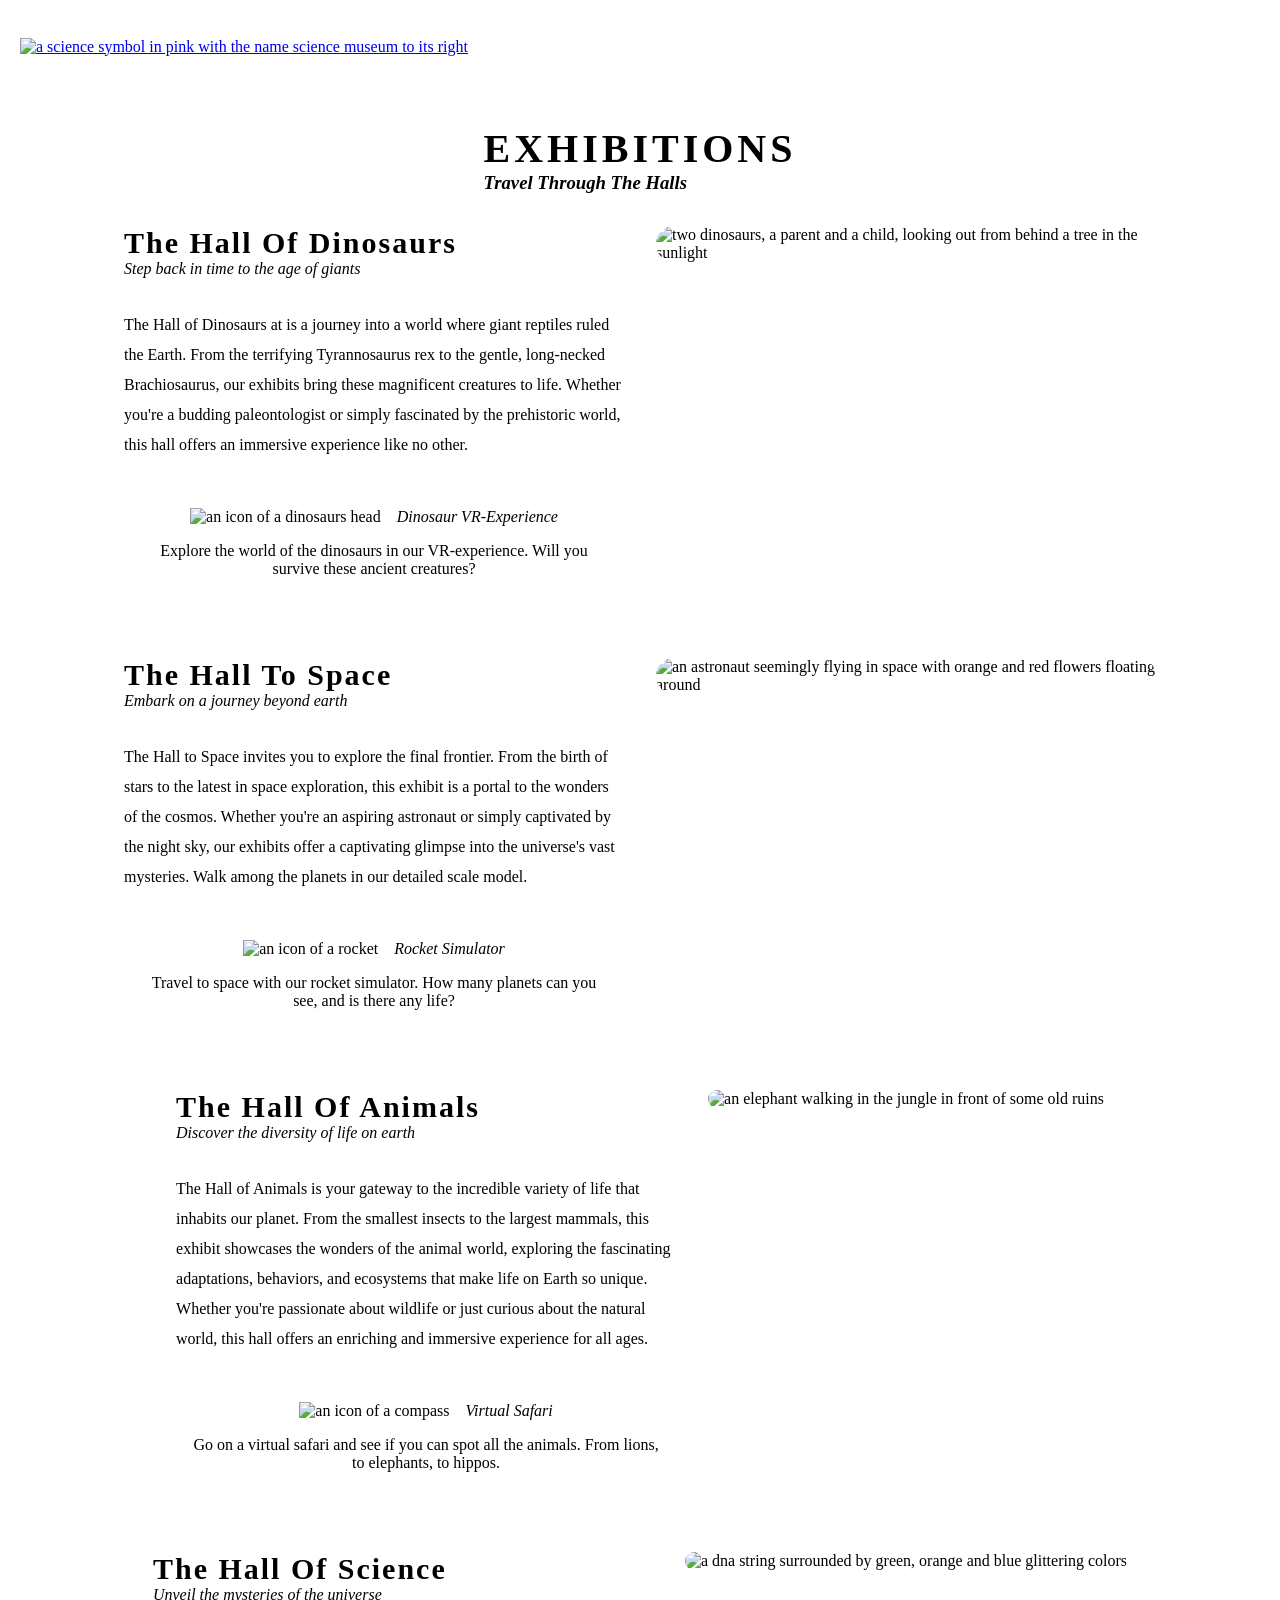
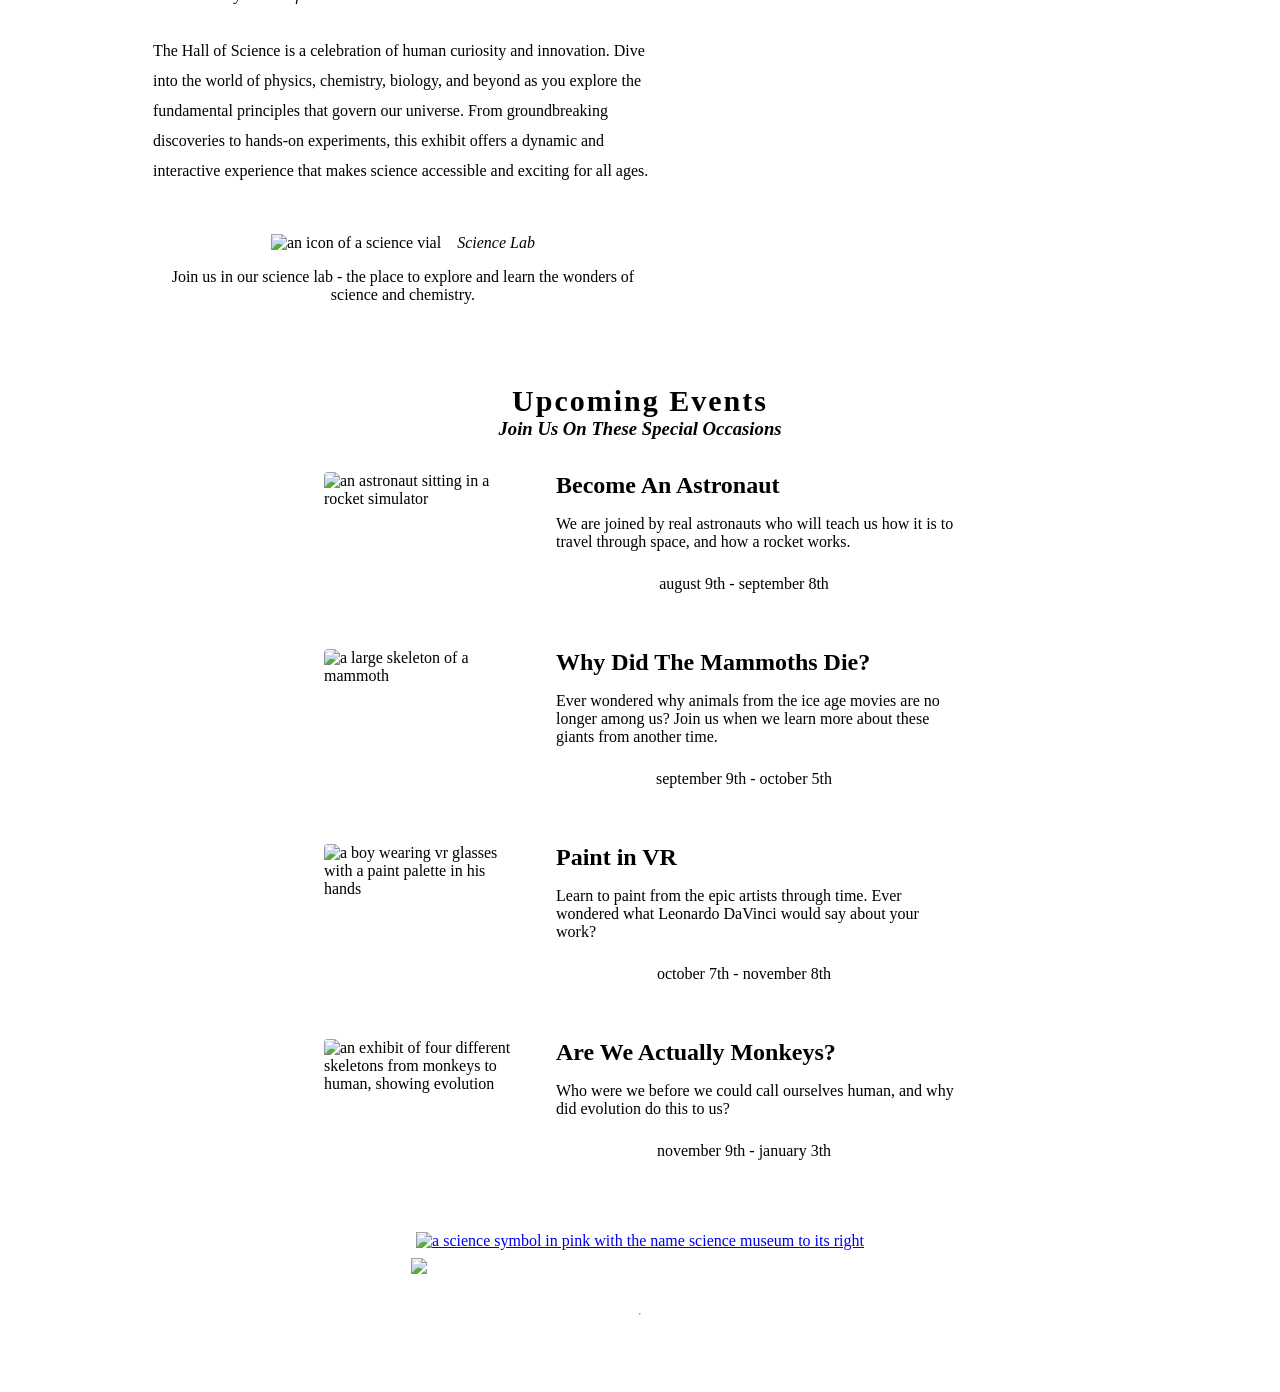
==== content/exhibitions.html @ aac6484a "alignment fixes" ====
<!DOCTYPE html>
<html lang="en">
<head>
  <meta charset="UTF-8">
  <meta name="viewport" content="width=device-width, initial-scale=1.0">
  <meta name="description" content="Exhibitions and events at the Science Museum">
  <title>Science Museum | Exhibitions</title>
  <link rel="stylesheet" href="../css/styles.css">
  <link rel="stylesheet" href="../css/exhibitions.css">
  <link rel="icon" type="image/x-icon" href="../assets/favicon/favicon.ico">
  <link rel="preconnect" href="https://fonts.googleapis.com">
  <link rel="preconnect" href="https://fonts.gstatic.com" crossorigin>
  <link href="https://fonts.googleapis.com/css2?family=Montserrat:ital,wght@0,100..900;1,100..900&family=Poppins:ital,wght@0,100;0,200;0,300;0,400;0,500;0,600;0,700;0,800;0,900;1,100;1,200;1,300;1,400;1,500;1,600;1,700;1,800;1,900&display=swap" rel="stylesheet">
</head>

<body>

  <header>
    <a href="../index.html" title="Science Museum Home">
      <img src="../assets/icons/logo-header.png" alt="a science symbol in pink with the name science museum to its right">
    </a>
    <div class="header-menu">
      <input type="checkbox" id="hamburger-checkbox">
      <label for="hamburger-checkbox">
        <img src="../assets/icons/hamburger-menu.png" alt="icon for dropdown menu">
      </label>
      <nav class="header-nav">
        <a href="exhibitions.html" title="Explore our exhibitions" class="active">Exhibitions</a>
        <a href="about.html" title="Learn more about us">About</a>
        <a href="contributions.html" title="Contribute to the museum">Contributions</a>
        <a href="contact.html" title="Contact us">Contact</a>
      </nav>
    </div>  
  </header>

  <main>

    <section class="exhibitions-header">
      <h1>exhibitions</h1>
      <h3>travel through the halls</h3>   
    </section>

    <section class="exhibition-card" id="dinosaurs">
      <div class="exhibition-info">
        <div>
          <h2>The Hall of Dinosaurs</h2>
          <p>Step back in time to the age of giants</p>  
        </div>
        <div>
          <p class="line-height">The Hall of Dinosaurs at is a journey into a world where giant reptiles ruled the Earth. From the terrifying Tyrannosaurus rex to the gentle, long-necked Brachiosaurus, our exhibits bring these magnificent creatures to life. Whether you're a budding paleontologist or simply fascinated by the prehistoric world, this hall offers an immersive experience like no other.</p>  
        </div>
        <div class="exhibition-activity">
          <div>
            <img src="../assets/icons/activities-dinosaur.png" alt="an icon of a dinosaurs head">
            <p>Dinosaur VR-Experience</p>
          </div>
          <div>
            <p>Explore the world of the dinosaurs in our VR-experience. Will you survive these ancient creatures?</p>
          </div>
        </div>
      </div>
      <div>
        <img src="../assets/images/exhibitions-dinosaur.jpg" alt="two dinosaurs, a parent and a child, looking out from behind a tree in the sunlight" class="exhibition-image">
      </div>
    </section>

    <section class="exhibition-card" id="space">
      <div class="exhibition-info">
        <div>
          <h2>The Hall to space</h2>
          <p>Embark on a journey beyond earth</p>  
        </div>
        <div>
          <p class="line-height">The Hall to Space invites you to explore the final frontier. From the birth of stars to the latest in space exploration, this exhibit is a portal to the wonders of the cosmos. Whether you're an aspiring astronaut or simply captivated by the night sky, our exhibits offer a captivating glimpse into the universe's vast mysteries. Walk among the planets in our detailed scale model.</p>
        </div>
        <div class="exhibition-activity">
          <div class="exhibition-activity-title">
            <img src="../assets/icons/activities-rocket.png" alt="an icon of a rocket">
            <p>Rocket Simulator</p>
          </div>
          <div>
            <p>Travel to space with our rocket simulator. 
              How many planets can you see, and is there any life?</p>
          </div>
        </div>
      </div>
      <div>
        <img src="../assets/images/exhibitions-astronaut.jpg" alt="an astronaut seemingly flying in space with orange and red flowers floating around" class="exhibition-image">
      </div>
    </section>

    <section class="exhibition-card" id="animals">
      <div class="exhibition-info">
        <div>
          <h2>the hall of animals</h2>
          <p>Discover the diversity of life on earth</p>  
        </div>
        <div>
          <p class="line-height">The Hall of Animals is your gateway to the incredible variety of life that inhabits our planet. From the smallest insects to the largest mammals, this exhibit showcases the wonders of the animal world, exploring the fascinating adaptations, behaviors, and ecosystems that make life on Earth so unique. Whether you're passionate about wildlife or just curious about the natural world, this hall offers an enriching and immersive experience for all ages.</p>
        </div>
        <div class="exhibition-activity">
          <div class="exhibition-activity-title">
            <img src="../assets/icons/activities-safari.png" alt="an icon of a compass">
            <p>Virtual Safari</p>
          </div>
          <div>
            <p>Go on a virtual safari and see if you can spot all the animals. From lions, to elephants, to hippos.</p>
          </div>
        </div>
      </div>
      <div>
        <img src="../assets/images/exhibitions-elephant.jpg" alt="an elephant walking in the jungle in front of some old ruins" class="exhibition-image">
      </div>
    </section>

    <section class="exhibition-card" id="science">
      <div class="exhibition-info">
        <div>
          <h2>the hall of science</h2>
          <p>Unveil the mysteries of the universe</p>  
        </div>
        <div>
          <p class="line-height">The Hall of Science is a celebration of human curiosity and innovation. Dive into the world of physics, chemistry, biology, and beyond as you explore the fundamental principles that govern our universe. From groundbreaking discoveries to hands-on experiments, this exhibit offers a dynamic and interactive experience that makes science accessible and exciting for all ages. </p>
        </div>
        <div class="exhibition-activity">
          <div class="exhibition-activity-title">
            <img src="../assets/icons/activities-lab.png" alt="an icon of a science vial">
            <p>Science Lab</p>
          </div>
          <div>
            <p>Join us in our science lab - the place to explore and learn the wonders of science and chemistry.</p>
          </div>
        </div>
      </div>
      <div>
        <img src="../assets/images/exhibitions-science.jpg" alt="a dna string surrounded by green, orange and blue glittering colors" class="exhibition-image">
      </div>
    </section>

    <section class="events">
      <h2>upcoming events</h2>
      <h3>join us on these special occasions</h3>

      <div class="event-card">
        <div>
          <img src="../assets/images/event-astronaut.jpg" alt="an astronaut sitting in a rocket simulator">
        </div>
        <div class="event-info">
          <h4>Become An Astronaut</h4>
          <p>We are joined by real astronauts who will teach us how it is to travel through space, and how a rocket works.</p>
          <p class="event-date">august 9th - september 8th</p>
        </div>
      </div>

      <div class="event-card">
        <div>
          <img src="../assets/images/event-mammoth.jpg" alt="a large skeleton of a mammoth">
        </div>
        <div class="event-info">
          <h4>Why Did The Mammoths Die?</h4>
          <p>Ever wondered why animals from the ice age movies are no longer among us? Join us when we learn more about these giants from another time.</p>
          <p class="event-date">september 9th - october 5th</p>
        </div>
      </div>

      <div class="event-card">
        <div>
          <img src="../assets/images/event-paint.jpg" alt="a boy wearing vr glasses with a paint palette in his hands">
        </div>
        <div class="event-info">
          <h4>Paint in VR</h4>
          <p>Learn to paint from the epic artists through time. Ever wondered what Leonardo DaVinci would say about your work?</p>
          <p class="event-date">october 7th - november 8th</p>
        </div>
      </div>

      <div class="event-card">
        <div>
          <img src="../assets/images/event-monkeys.jpg" alt="an exhibit of four different skeletons from monkeys to human, showing evolution">
        </div>
        <div class="event-info">
          <h4>Are We Actually Monkeys?</h4>
          <p>Who were we before we could call ourselves human, and why did evolution do this to us?</p>
          <p class="event-date">november 9th - january 3th</p>
        </div>
      </div>

    </section>

  </main>

  <footer>
    <a href="../index.html" title="Science Museum Home">
      <img src="../assets/icons/logo-footer.png" alt="a science symbol in pink with the name science museum to its right">
    </a>
    <img class="footer-planets" src="../assets/images/footer-planets.jpg" alt="a line of eight planets who each have different levels of sun exposure">
    <div class="footer-nav">
      <a href="exhibitions.html">Exhibitions</a>
      <a href="about.html">About</a>
      <a href="contributions.html">Contributions</a>
      <a href="contact.html">Contact</a>
      <a href="privacy-policy.html">Privacy Policy</a>
      <a href="terms-and-conditions.html">Terms and Conditions</a>
    </div>
    <hr>
    <div class="footer-end">
      <div>
        <p>&copy; 2024 Martine Kongsrud.</p>
        <p>All rights reserved.</p>
      </div>
      <div>
        <a href="https://www.freepik.com" target="_blank">
          <p>Images by Freepik</p>
        </a>
        <a href="https://www.svgrepo.com/" target="_blank">
          <p>Icons by SVG repo</p>
        </a>
      </div>
    </div>
  </footer>
  
</body>
</html>
---- css/styles.css ----
@import url('variables.css');

* {
  margin: 0;
  padding: 0;
}

main {
  display: flex;
  flex-direction: column;
  align-items: center; 
  background-color: white;
}

/* TYPOGRAPHY  */
h1, h2, h3, h4 {
  font-family: var(--font-primary);
} 

h1 {
  text-transform: uppercase;
  font-size: 2.5rem;
  letter-spacing: 4px;
  font-weight: 800;
}

h2 {
  text-transform: capitalize;
  font-size: 1.875rem;
  letter-spacing: 2px;
  font-weight: 800;
}

h3 {
  font-style: italic;
  text-transform: capitalize;
}

h4 {
  font-weight: bold;
  font-size: 1.5rem;
}

p {
  font-family: var(--font-secondary);
  font-weight: 400;
  font-size: 1rem;
}

/* BUTTONS */
.cta {
  display: flex;
  justify-content: center;
  color: white;
  background-color: var(--secondary-color);
  padding: .63em;
  font-family: var(--font-secondary);
  text-decoration: none;
  font-size: 1.2rem;
  text-transform: uppercase;
  min-width: 200px;
  max-width: 250px;
  border-radius: 10px;
  box-shadow: 0px 4px 4px 0px rgba(0, 0, 0, 0.25);
  transition-property: background-color, color;
  transition-duration: 0.5s;
}

.cta:hover {
  background-color: white;
  color: var(--secondary-color);
  cursor: pointer;
}

.contribute-btn {
  text-decoration: none;
  color: white;
  font-family: var(--font-secondary);
  text-transform: capitalize;
  border: 2px solid var(--secondary-color);
  width: 200px;
  padding: .63em;
  border-radius: 6px;
  box-shadow: 0px 4px 4px 0px rgba(0, 0, 0, 0.25);
  transition-property: background-color;
  transition-duration: 0.5s;
  margin-top: 1rem;
}

.contribute-btn:hover {
  background-color: var(--secondary-color);
}

/* HEADER & FOOTER */
header {
  background-color: var(--primary-color);
  color: white;
  display: flex;
  align-items: center;
  justify-content: space-between;
  padding: 1.25rem;
}

.header-menu a,
.footer-nav a {
  font-family: var(--font-primary);
  text-decoration: none;
  color: white;
  font-size: 1.125rem;
}

.header-menu a {
  margin-right: 1em;
  padding-bottom: 5px;
  position: relative;
}

.header-menu a::after {
  content: "";
  position: absolute;
  left: 0;
  bottom: 0;
  width: 0;
  height: 2px;
  background-color: var(--secondary-color);
  transition: width 0.3s ease-in-out;
}

.header-menu a:hover::after {
  width: 100%;
}

.header-menu a.active::after {
  width: 100%;
}

.header-nav {
  display: flex;
  flex-direction: column;
  gap: 4rem;
  background-color: var(--primary-color);
  padding: 1rem;
  top:0;
  right: 0;
  margin-top: 5.81em;
  transition: 0.3s;
}

#hamburger-checkbox {
  display: none;
}

#hamburger-checkbox:checked ~ .header-nav {
  opacity: 100;
}

footer {
  background-color: var(--tertiary-color);
  color: white;
  padding: 1rem;
  display: flex;
  flex-direction: column;
  align-items: center;
  justify-content: center;
  gap: 0.5rem;
}

.footer-nav {
  display: flex;
  flex-wrap: wrap;
  gap: 1rem;
  justify-content: center;
}

.footer-end {
  border-top: 1px solid white;
  display: flex;
  padding: 0.5rem;
  justify-content: space-between;
  gap: 6rem;
}

.footer-end a {
  text-decoration: none;
  color: white;
}

.footer-planets {
  max-width: 100%;
}

@media only screen and (max-width: 720px) {
  .header-nav {
    position: absolute;
    opacity: 0;
    padding: 4rem;
  }
}

@media only screen and (min-width: 721px) {
  .header-nav {
    display: block;
    margin: 0;
  }

  .header-menu label {
    display: none;
  }

  .index-header {
    background-repeat:round;
  }
}

/* PRIVACY POLICY & TERMS AND CONDITIONS*/
.documents {
  padding: 2rem;
  max-width: 800px;
}

.document-header {
  padding-bottom: 2rem;
}

.documents div {
  margin-bottom: 2rem;
  line-height: 30px;
}
---- css/exhibitions.css ----
.exhibitions-header {
  padding: 2rem 2rem 0;
}

.exhibition-card {
  display: flex;
  flex-wrap: wrap;
  margin: 2rem;
  gap: 2rem;
  justify-content: center;
}

.exhibition-info {
  max-width: 500px;
  gap: 2rem;
  display: flex;
  flex-direction: column;
  justify-content: space-between;
}

.exhibition-info p:nth-child(2) {
  font-style: italic;
}

.exhibition-image {
  width: 100%;
  height: 100%;
  max-width: 500px;
  object-fit: cover;
  border-radius: 30px;
}

.exhibition-activity {
  display: flex;
  flex-direction: column;
  background-color: var(--primary-color);
  color: var(--text-on-primary);
  padding: 1rem;
  align-items: center;
  text-align: center;
  max-width: 100%;
  border-radius: 20px;
  gap: 1rem;
  justify-content: flex-end;
}

.exhibition-activity div:first-child {
  display: flex;
  gap: 1rem;
}

.exhibition-activity img {
  max-height: 30px;
}

.exhibition-activity-title {
  align-items: center;
}

.line-height {
  line-height: 30px;
}

.events {
  margin-top: 2rem;
  display: flex;
  flex-direction: column;
  align-items: center;
  margin-bottom: 2rem;
}

.event-card {
  display: flex;
  gap: 1rem;
  padding: 1rem;
  margin-top: 1rem;
}

.event-card img {
  max-width: 100px;
  height: 100%;
  object-fit: cover;
  border-radius: 4px;
}

.event-info {
  display: flex;
  flex-direction: column;
  gap: 1rem;
  max-width: 400px;
}

.event-date {
  background-color: var(--primary-color);
  color: var(--text-on-primary);
  border-radius: 4px;
  padding: 0.5rem;
  display: flex;
  justify-content: center;
  max-width: 90%;
}

@media only screen and (min-width: 500px) {  
  .event-card {
    gap: 2rem;
  }  

  .event-card img {
    max-width: 200px;
  }

  .event-info {
    justify-content: space-between;
  }
}
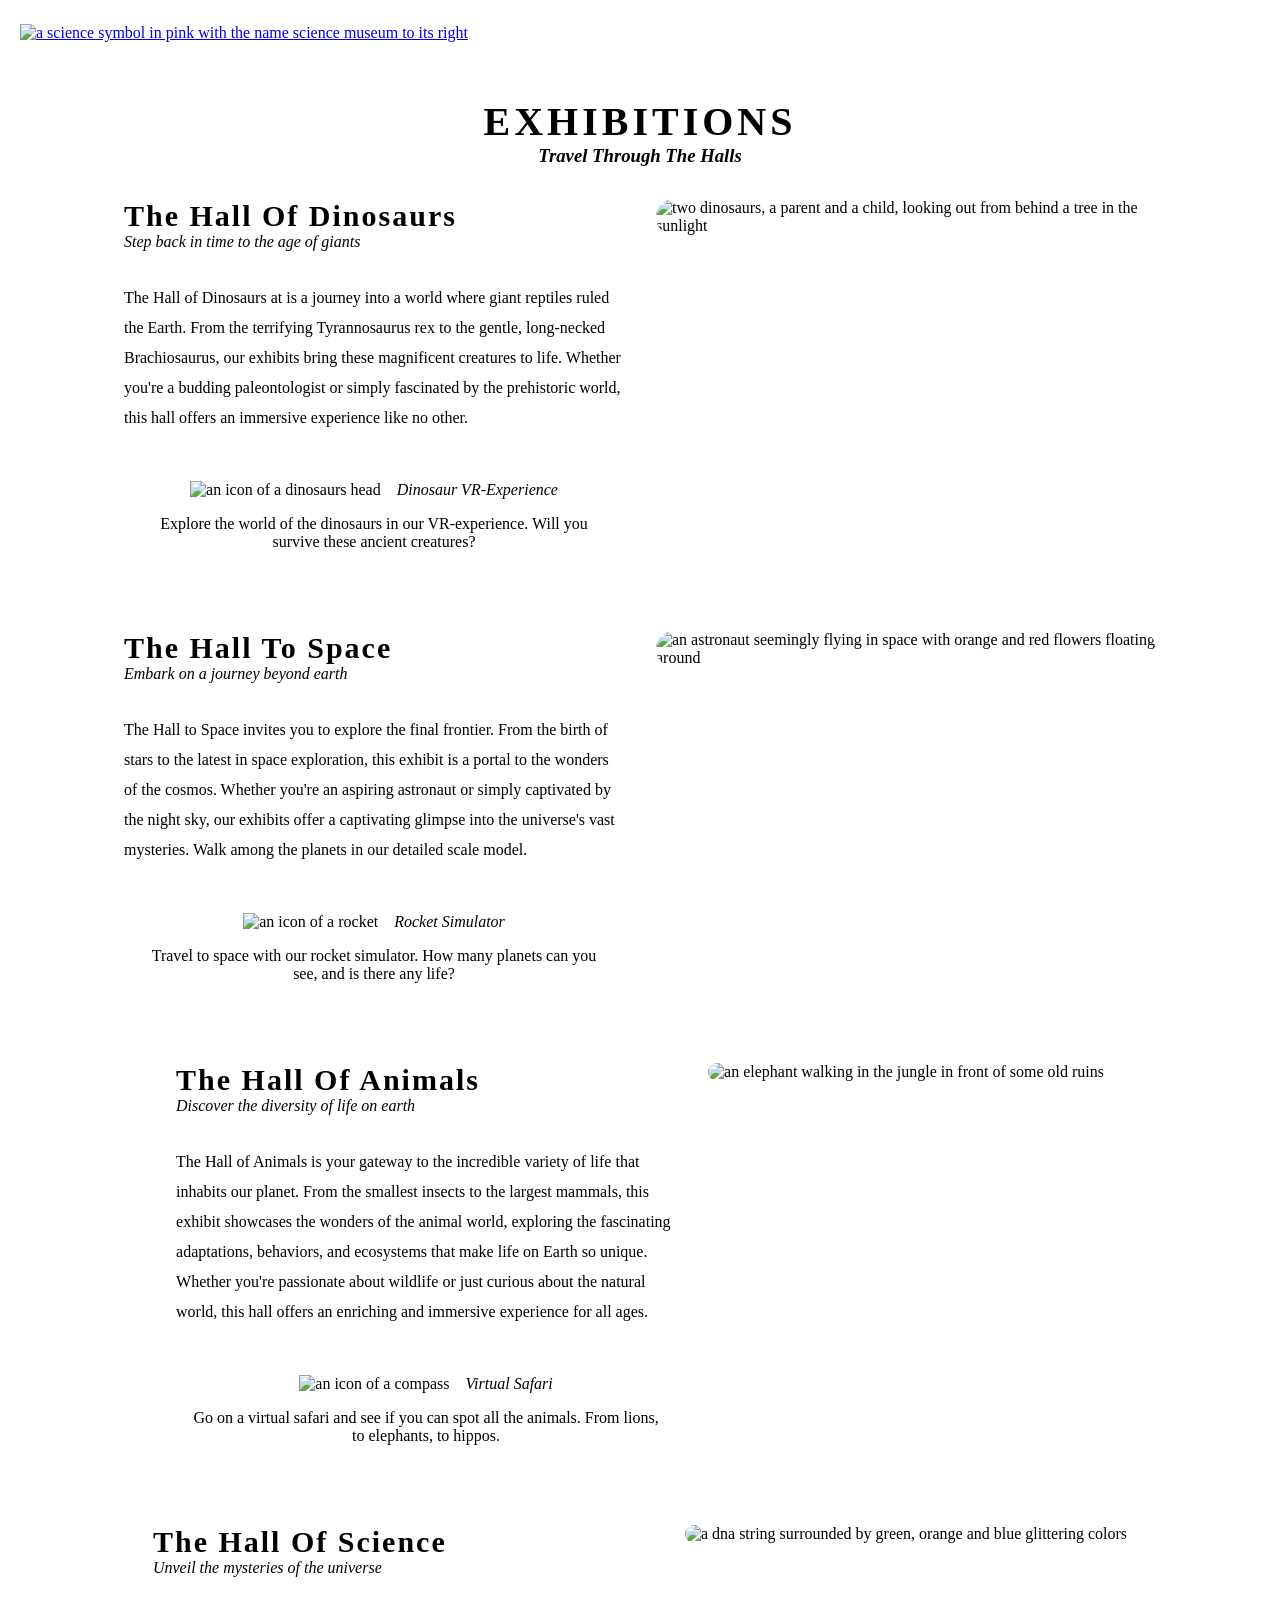
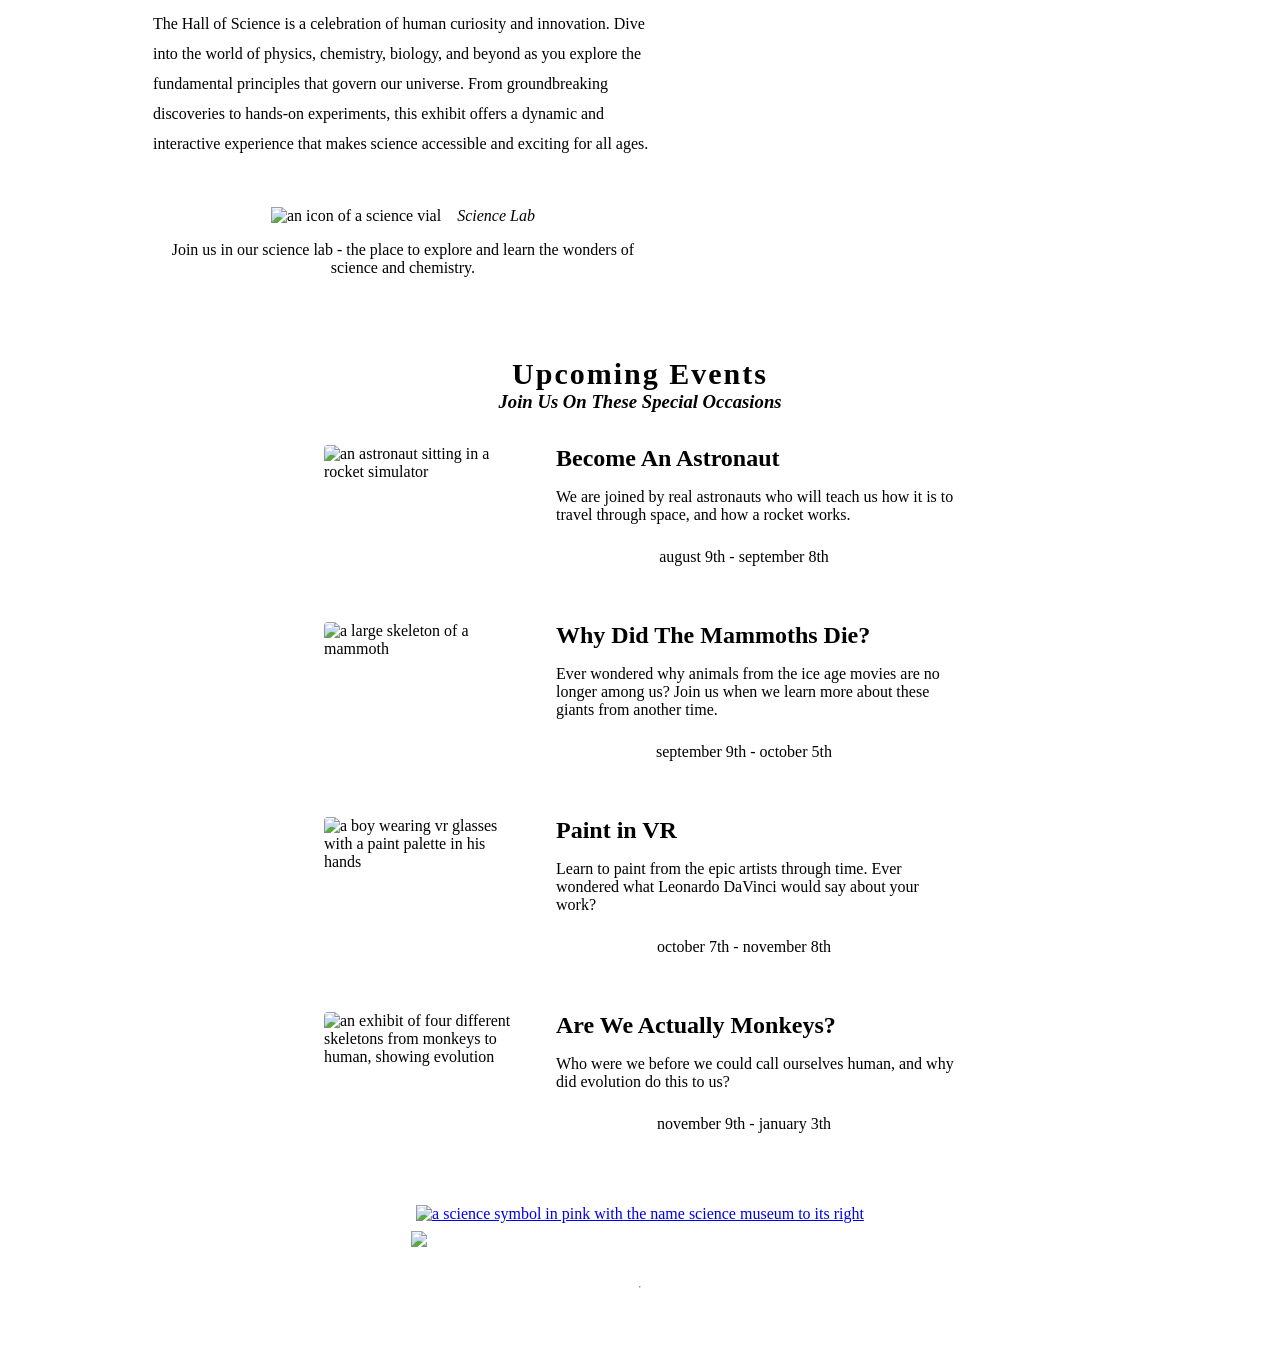
==== commit f39dcac1: "JS on navigation" ====
--- a/content/exhibitions.html
+++ b/content/exhibitions.html
@@ -11,6 +11,7 @@
   <link rel="preconnect" href="https://fonts.googleapis.com">
   <link rel="preconnect" href="https://fonts.gstatic.com" crossorigin>
   <link href="https://fonts.googleapis.com/css2?family=Montserrat:ital,wght@0,100..900;1,100..900&family=Poppins:ital,wght@0,100;0,200;0,300;0,400;0,500;0,600;0,700;0,800;0,900;1,100;1,200;1,300;1,400;1,500;1,600;1,700;1,800;1,900&display=swap" rel="stylesheet">
+  <script type="module" src="../js/script.js"></script>
 </head>
 
 <body>
@@ -20,11 +21,10 @@
       <img src="../assets/icons/logo-header.png" alt="a science symbol in pink with the name science museum to its right">
     </a>
     <div class="header-menu">
-      <input type="checkbox" id="hamburger-checkbox">
-      <label for="hamburger-checkbox">
+      <button id="hamburger-btn">
         <img src="../assets/icons/hamburger-menu.png" alt="icon for dropdown menu">
-      </label>
-      <nav class="header-nav">
+      </button>
+      <nav class="header-nav" id="nav-menu">
         <a href="exhibitions.html" title="Explore our exhibitions" class="active">Exhibitions</a>
         <a href="about.html" title="Learn more about us">About</a>
         <a href="contributions.html" title="Contribute to the museum">Contributions</a>
--- a/css/styles.css
+++ b/css/styles.css
@@ -10,6 +10,10 @@
   flex-direction: column;
   align-items: center; 
   background-color: white;
+}
+
+body {
+  position: relative;
 }
 
 /* TYPOGRAPHY  */
@@ -101,7 +105,13 @@
   padding: 1.25rem;
 }
 
-.header-menu a,
+#hamburger-btn {
+  background: none;
+  border: none;
+  cursor: pointer;
+}
+
+.header-nav a,
 .footer-nav a {
   font-family: var(--font-primary);
   text-decoration: none;
@@ -109,13 +119,32 @@
   font-size: 1.125rem;
 }
 
-.header-menu a {
-  margin-right: 1em;
-  padding-bottom: 5px;
+.header-nav {
+  position: absolute;
+  top: 100px;
+  right: 0;
+  bottom: 0;
+  background-color: var(--primary-color);
+  display: flex;
+  flex-direction: column;
+  align-items: end;
+  opacity: 0;
+  transform: translateX(100%);
+  transition: transform 0.3s ease-in-out, opacity 0.3s ease-in-out;
+  z-index: 100;
+}
+
+.header-nav a {
+  padding: 2rem 2rem 2rem 4rem;
   position: relative;
 }
 
-.header-menu a::after {
+.header-nav.show {
+  transform: translateX(0);
+  opacity: 1;
+}
+
+.header-nav a::after {
   content: "";
   position: absolute;
   left: 0;
@@ -126,32 +155,35 @@
   transition: width 0.3s ease-in-out;
 }
 
-.header-menu a:hover::after {
+.header-nav a:hover::after {
   width: 100%;
 }
 
-.header-menu a.active::after {
+.header-nav a.active::after {
   width: 100%;
 }
 
-.header-nav {
-  display: flex;
-  flex-direction: column;
-  gap: 4rem;
-  background-color: var(--primary-color);
-  padding: 1rem;
-  top:0;
-  right: 0;
-  margin-top: 5.81em;
-  transition: 0.3s;
-}
-
-#hamburger-checkbox {
-  display: none;
-}
-
-#hamburger-checkbox:checked ~ .header-nav {
-  opacity: 100;
+@media only screen and (min-width: 721px) {
+  #hamburger-btn {
+    display: none;
+  }
+
+  .header-nav {
+    position: static;
+    height: auto;
+    width: auto;
+    display: flex !important;
+    flex-direction: row;
+    gap: 2rem;
+    opacity: 1;
+    transform: translateX(0) !important;
+    transition: none;
+    padding: 0;
+  }
+
+  .header-nav a {
+    padding: 0 0 5px;
+  }
 }
 
 footer {
@@ -189,28 +221,6 @@
   max-width: 100%;
 }
 
-@media only screen and (max-width: 720px) {
-  .header-nav {
-    position: absolute;
-    opacity: 0;
-    padding: 4rem;
-  }
-}
-
-@media only screen and (min-width: 721px) {
-  .header-nav {
-    display: block;
-    margin: 0;
-  }
-
-  .header-menu label {
-    display: none;
-  }
-
-  .index-header {
-    background-repeat:round;
-  }
-}
 
 /* PRIVACY POLICY & TERMS AND CONDITIONS*/
 .documents {
--- a/css/exhibitions.css
+++ b/css/exhibitions.css
@@ -1,5 +1,6 @@
 .exhibitions-header {
   padding: 2rem 2rem 0;
+  text-align: center;
 }
 
 .exhibition-card {
